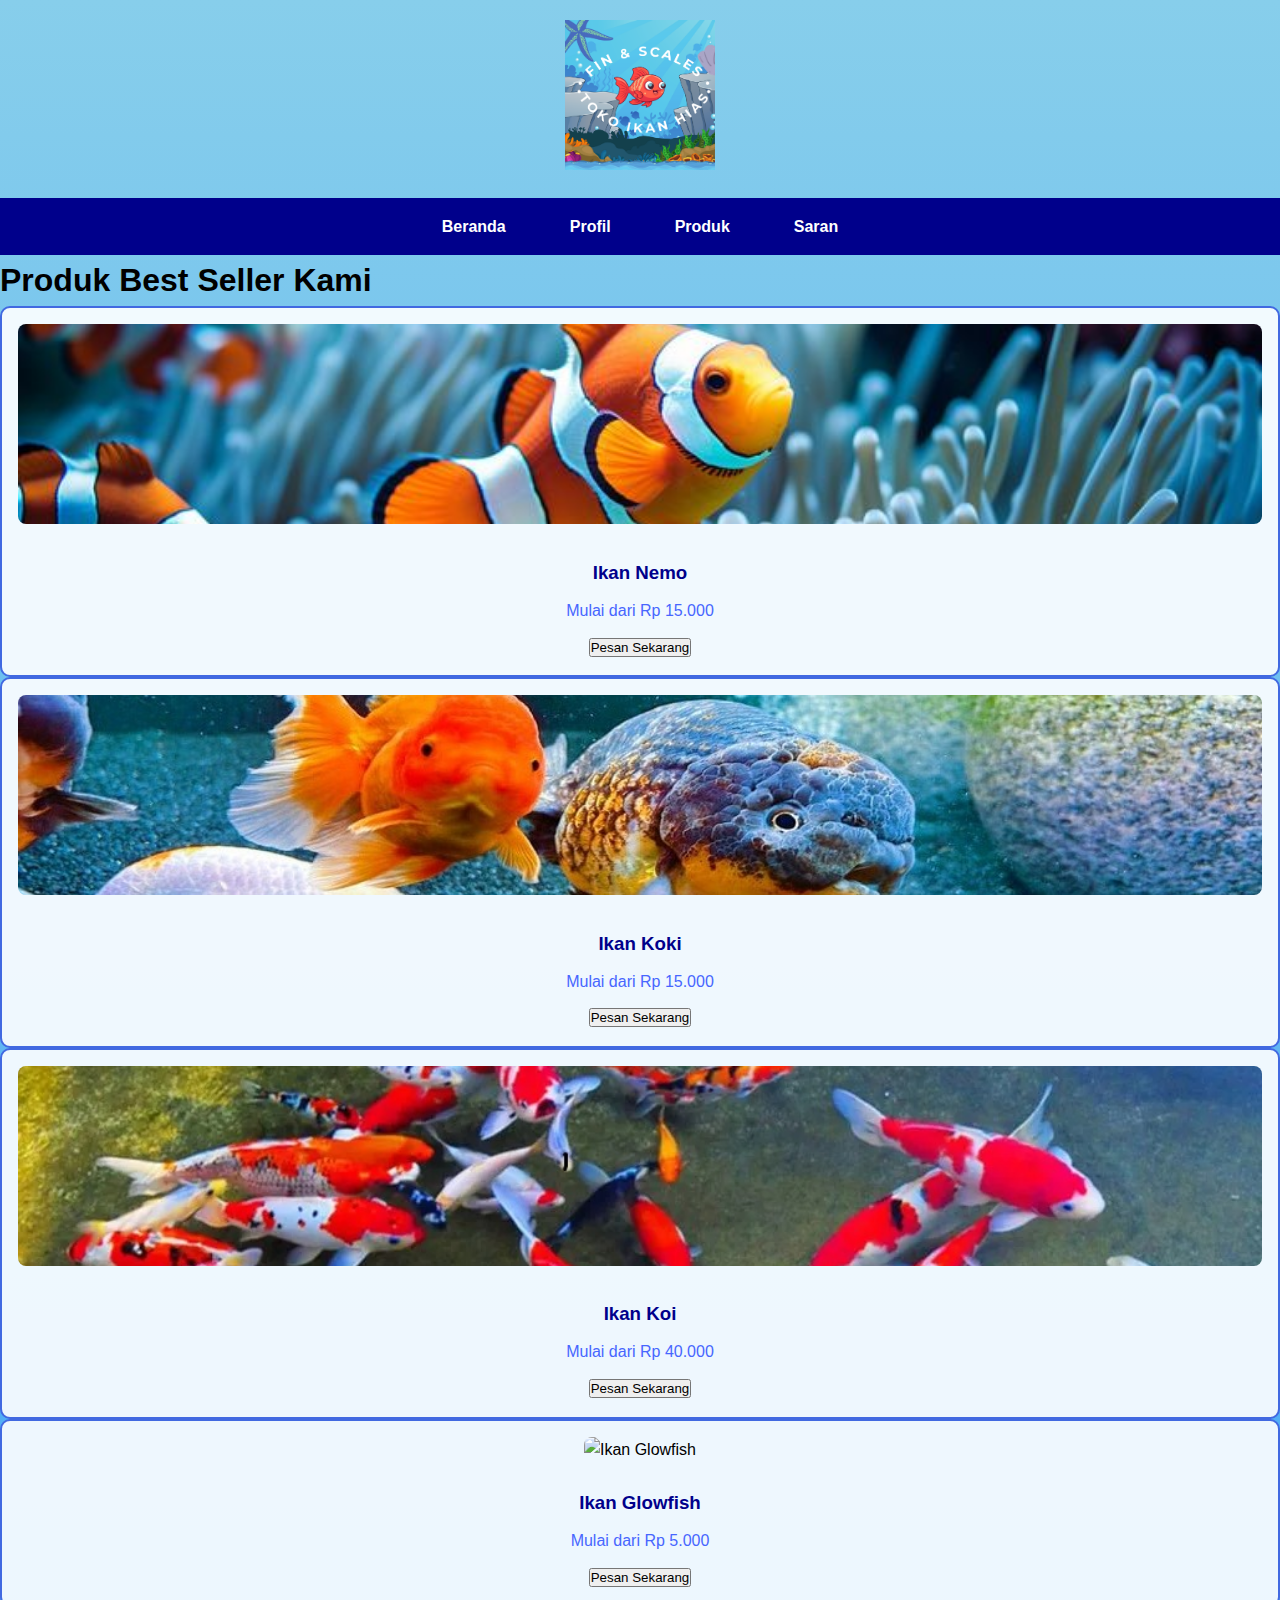
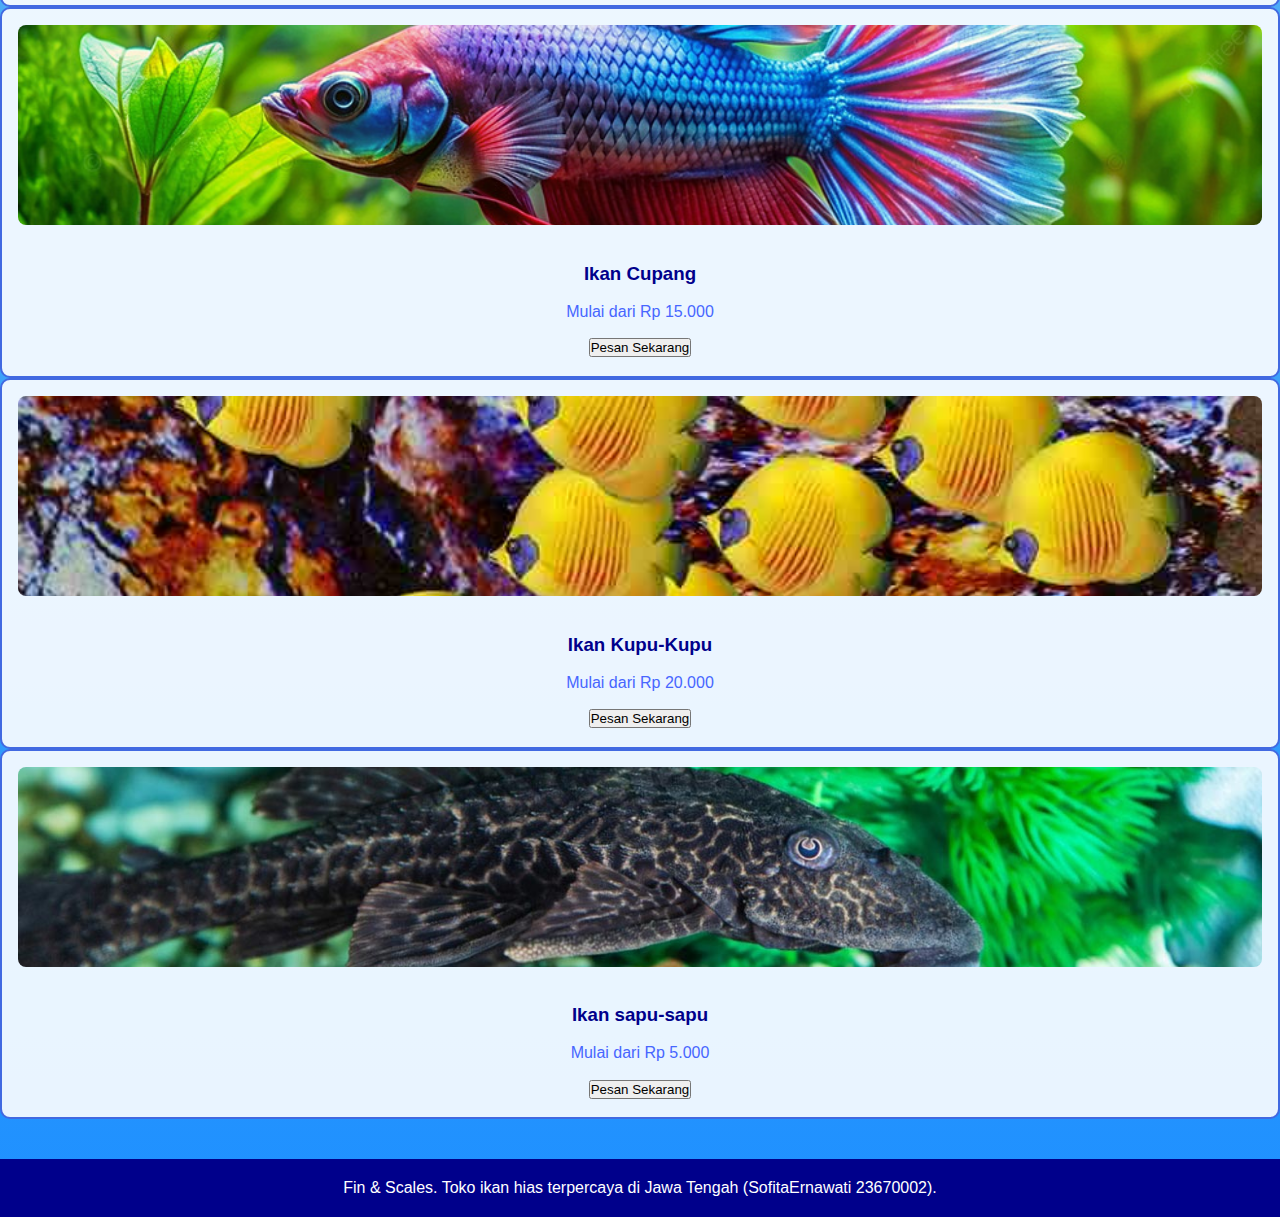
==== produk.html @ c7434e10 "Add files via upload" ====
<!DOCTYPE html>
<html lang="id">
<head>
    <meta charset="UTF-8">
    <link rel="shortcut icon" type="image/x-icon" href="Gambar ikan[1].png">
    <meta name="viewport" content="width=device-width, initial-scale=1.0">
    <title>Fin & Scales - Toko Ikan Hias</title>
    <link rel="stylesheet" href="style.css">
</head>
<body>
    <div class="logo-container">
        <img src="Gambar ikan[1].png" alt="Gambar Ikan" class="logo">
    </div>
    <nav>
        <ul>
            <li><a href="index.html">Beranda</a></li>
            <li><a href="profil.html">Profil</a></li>
            <li><a href="produk.html">Produk</a></li>
            <li><a href="saran.html">Saran</a></li>
        </ul>
    </nav>
    <header>
        <h1>Produk Best Seller Kami</h1>
    </header>
    <main>
        <section class="products-grid">
            <div class="product-card">
                <img src="ikan nemo.png" alt="Ikan nemo">
                <h3>Ikan Nemo</h3>
                <p>Mulai dari Rp 15.000</p>
                <button>Pesan Sekarang</button>
            </div>
            <div class="product-card">
                <img src="ikan koki.jpeg" alt="Ikan Koki">
                <h3>Ikan Koki</h3>
                <p>Mulai dari Rp 15.000</p>
                <button>Pesan Sekarang</button>
            </div>
            <div class="product-card">
                <img src="ikan koi.jpg" alt="Ikan Koi">
                <h3>Ikan Koi</h3>
                <p>Mulai dari Rp 40.000</p>
                <button>Pesan Sekarang</button>
            </div>
            <div class="product-card">
                <img src="ikan Glowfish.jpeg" alt="Ikan Glowfish">
                <h3>Ikan Glowfish</h3>
                <p>Mulai dari Rp 5.000</p>
                <button>Pesan Sekarang</button>
            </div>
            <div class="product-card">
                <img src="ikan cupang.jpg" alt="Ikan Cupang">
                <h3>Ikan Cupang</h3>
                <p>Mulai dari Rp 15.000</p>
                <button>Pesan Sekarang</button>
            </div>
            <div class="product-card">
                <img src="ikan kupu-kupu.jpg" alt="Ikan Arwana">
                <h3>Ikan Kupu-Kupu</h3>
                <p>Mulai dari Rp 20.000</p>
                <button>Pesan Sekarang</button>
            </div>
            <div class="product-card">
                <img src="ikan sapu-sapu.jpg" alt="Ikan sapu-sapu">
                <h3>Ikan sapu-sapu</h3>
                <p>Mulai dari Rp 5.000</p>
                <button>Pesan Sekarang</button>
            </div>
        </section>
    </main>
    <footer>
        <p>Fin & Scales. Toko ikan hias terpercaya di Jawa Tengah (SofitaErnawati 23670002).</p>
    </footer>
</body>
</html>
---- style.css ----
/* Reset default styles */
* {
    margin: 0;
    padding: 0;
    box-sizing: border-box;
}

body {
    font-family: Arial, sans-serif;
    line-height: 1.6;
    background: linear-gradient(to bottom, #87CEEB, #1E90FF); /* Gradien biru langit ke biru laut */
}

/* Logo styles */
.logo-container {
    text-align: center;
    padding: 20px 0;
}

.logo {
    max-width: 150px;
    height: auto;
}

/* Navigation styles */
nav {
    background-color: #00008B; /* Dark blue untuk navbar */
    padding: 1rem 0;
}

nav ul {
    list-style: none;
    display: flex;
    justify-content: center;
    gap: 2rem;
}

nav a {
    color: white;
    text-decoration: none;
    font-weight: bold;
    padding: 0.5rem 1rem;
    border-radius: 5px;
}

nav a:hover {
    background-color: #4169E1;
}

/* Hero section styles */
.hero-section {
    background: linear-gradient(rgba(0, 0, 0, 0.5), rgba(0, 0, 0, 0.5)),;
    background-size: cover;
    background-position: center;
    color: white;
    text-align: center;
    padding: 100px 20px;
    margin-bottom: 40px;
}

.hero-content h1 {
    font-size: 2.5rem;
    margin-bottom: 1rem;
}

.hero-content p {
    font-size: 1.2rem;
    max-width: 600px;
    margin: 0 auto;
}

/* Features section styles */
.features {
    display: grid;
    grid-template-columns: repeat(auto-fit, minmax(250px, 1fr));
    gap: 2rem;
    padding: 40px 20px;
    max-width: 1200px;
    margin: 0 auto;
    margin-bottom: 60px;
}

.feature-card {
    background-color: rgba(255, 255, 255, 0.9);
    padding: 2rem;
    border-radius: 10px;
    box-shadow: 0 4px 6px rgba(0, 0, 0, 0.1);
    text-align: center;
    border: 2px solid #4169E1; /* Bingkai biru */
    height: 100%; /* Memastikan semua card memiliki tinggi yang sama */
}

.feature-icon {
    font-size: 2rem;
    margin-bottom: 1rem;
}

.feature-card h3 {
    color: #00008B;
    margin-bottom: 1rem;
}

/* Product catalog styles */
.product-grid {
    display: grid;
    grid-template-columns: repeat(auto-fit, minmax(250px, 1fr));
    gap: 2rem;
    padding: 20px;
    max-width: 1200px;
    margin: 0 auto;
}

.product-card {
    background-color: rgba(255, 255, 255, 0.9);
    border: 2px solid #4169E1;
    border-radius: 10px;
    padding: 1rem;
    text-align: center;
    height: 100%;
}

.product-card img {
    width: 100%;
    height: 200px; /* Tinggi gambar yang seragam */
    object-fit: cover;
    border-radius: 8px;
    margin-bottom: 1rem;
}

.product-card h3 {
    color: #00008B;
    margin: 10px 0;
}

.product-card p {
    color: hsl(230, 100%, 64%);
    margin-bottom: 10px;
}

.product-card .price {
    font-weight: bold;
    color: #00008B;
    font-size: 1.2rem;
    margin: 10px 0;
}

/* Testimonials section styles */
.testimonials {
    padding: 40px 20px;
    background-color: rgba(255, 255, 255, 0.8);
}

.testimonials h2 {
    text-align: center;
    color: #00008B;
    margin-bottom: 2rem;
    font-size: 2rem;
    padding: 20px 0;
    position: relative;
    display: flex;
    justify-content: center;
    align-items: center;
}

.testimonials h2::after {
    content: '';
    position: absolute;
    bottom: 0;
    left: 50%;
    transform: translateX(-50%);
    width: 100px;
    height: 3px;
    background-color: #00008B;
}

.testimonial-grid {
    display: grid;
    grid-template-columns: repeat(auto-fit, minmax(250px, 1fr));
    gap: 2rem;
    max-width: 1200px;
    margin: 0 auto;
}

.testimonial-card {
    background-color: rgba(255, 255, 255, 0.9);
    padding: 2rem;
    border-radius: 10px;
    box-shadow: 0 4px 6px rgba(0, 0, 0, 0.1);
    text-align: center;
    border: 2px solid #4169E1;
}

.testimonial-text {
    font-style: italic;
    margin-bottom: 1rem;
    color: #333;
}

.testimonial-author {
    font-weight: bold;
    color: #00008B;
}

/* Footer styles */
footer {
    background-color: #00008B;
    color: white;
    text-align: center;
    padding: 1rem;
    margin-top: 40px;
}

/* Responsive design */
@media (max-width: 768px) {
    nav ul {
        flex-direction: column;
        align-items: center;
        gap: 1rem;
    }

    .hero-content h1 {
        font-size: 2rem;
    }

    .features {
        grid-template-columns: 1fr;
    }

    .testimonial-grid {
        grid-template-columns: 1fr;
    }
}
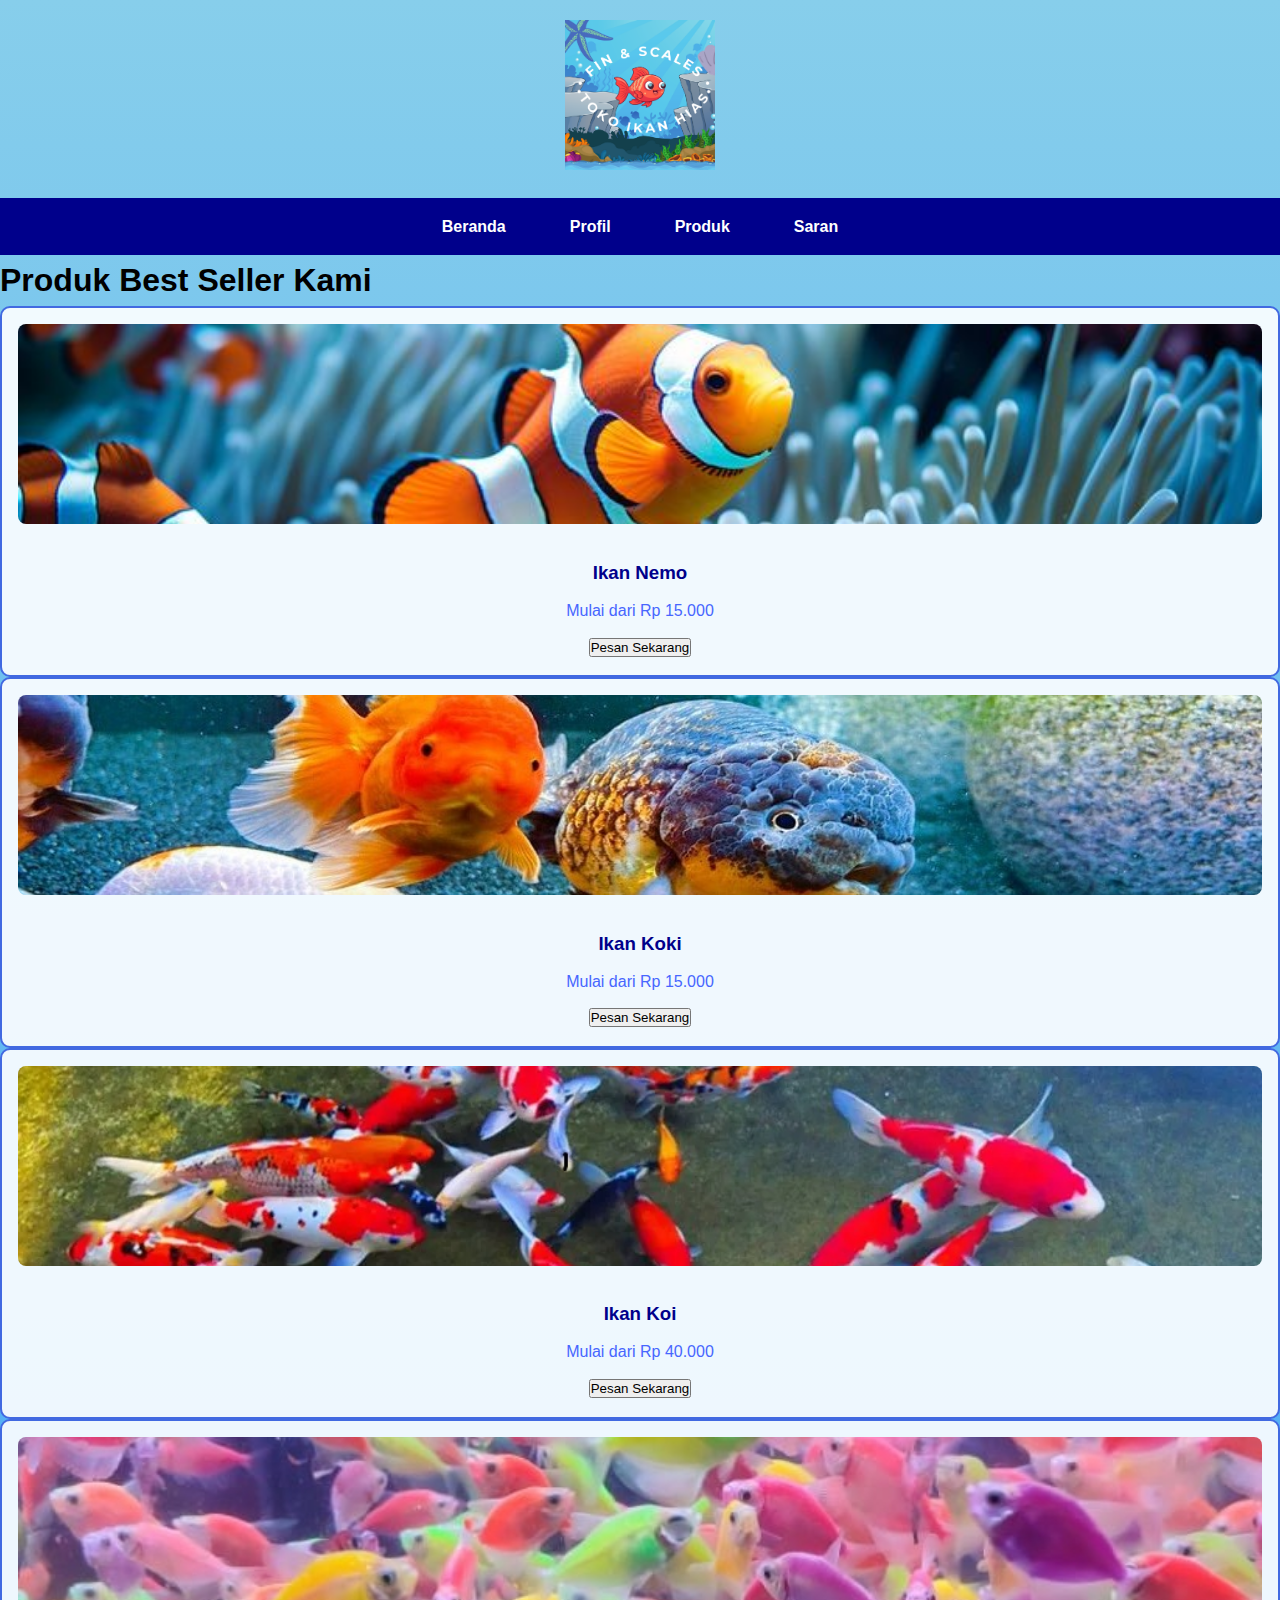
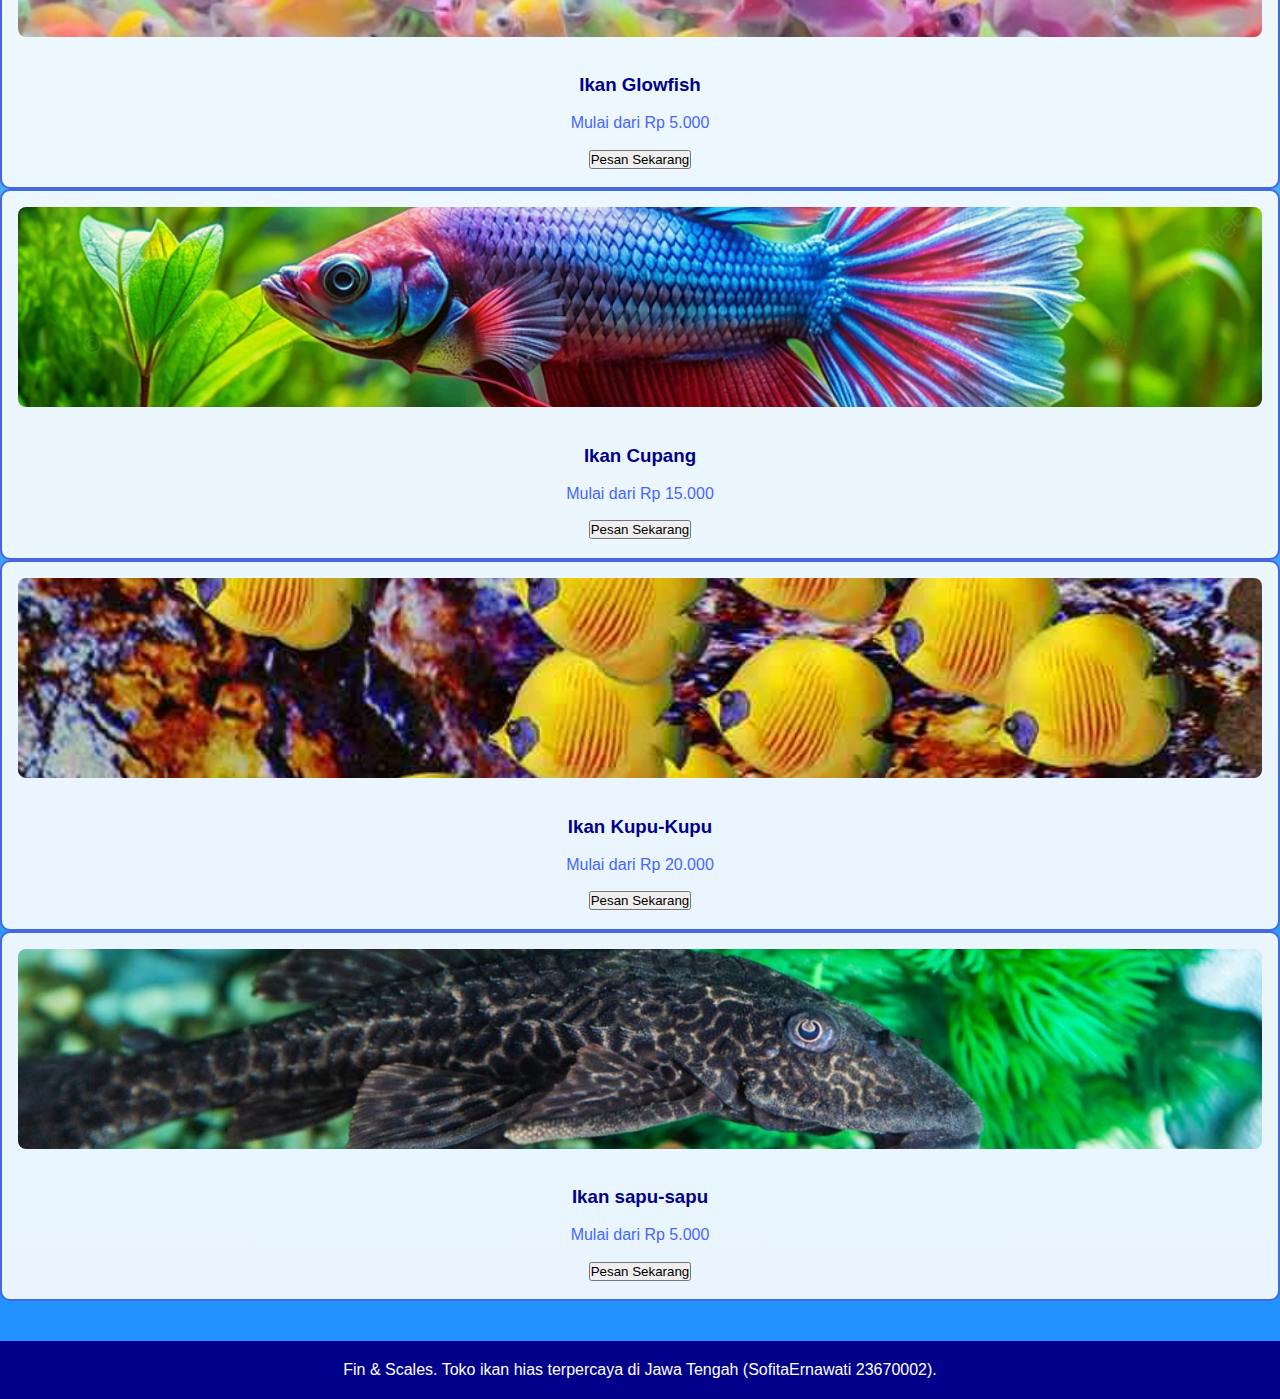
==== commit 2f461c7e: "Add files via upload" ====
--- a/produk.html
+++ b/produk.html
@@ -43,7 +43,7 @@
                 <button>Pesan Sekarang</button>
             </div>
             <div class="product-card">
-                <img src="ikan Glowfish.jpeg" alt="Ikan Glowfish">
+                <img src="ikan glowfish.jpeg" alt="Ikan Glowfish">
                 <h3>Ikan Glowfish</h3>
                 <p>Mulai dari Rp 5.000</p>
                 <button>Pesan Sekarang</button>
